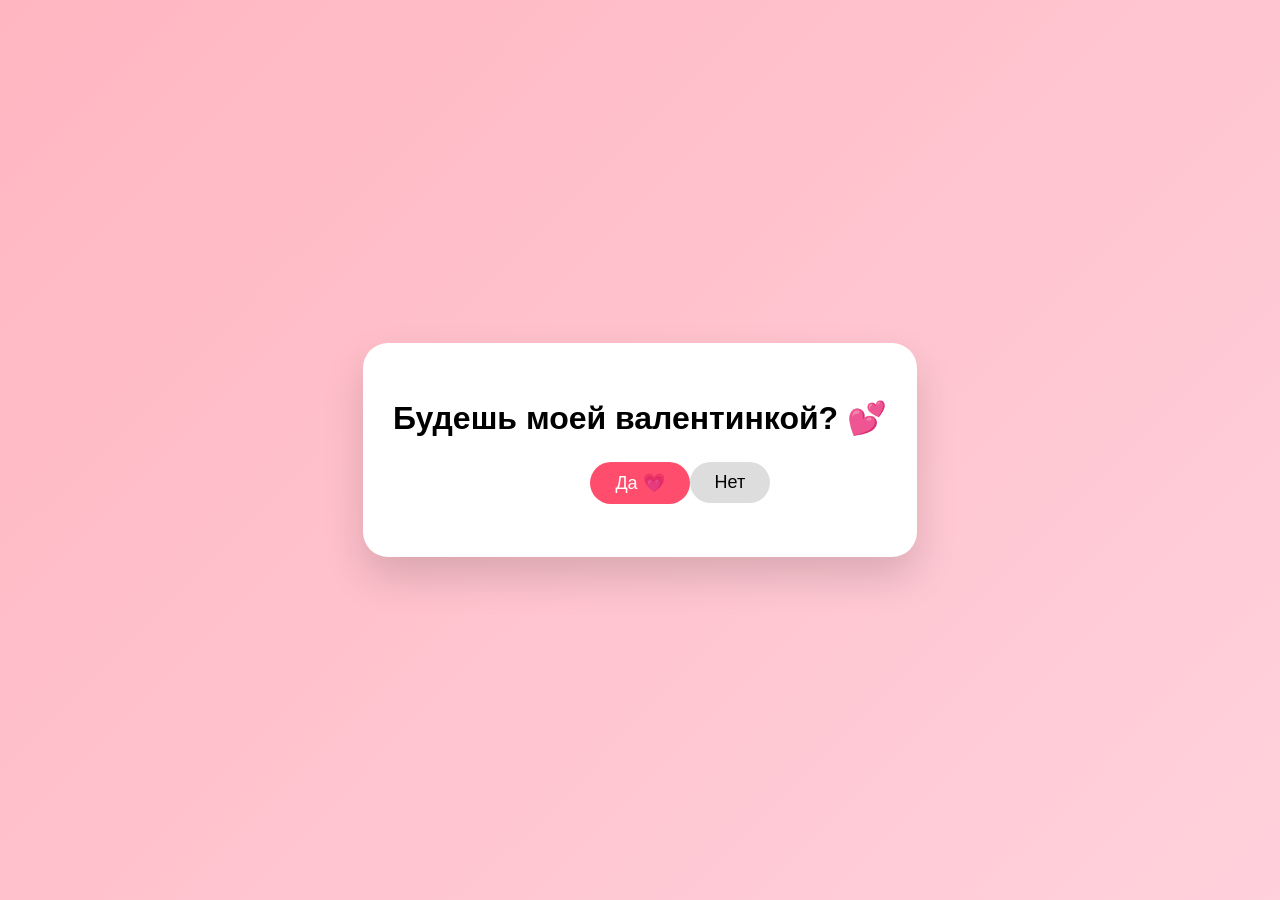
==== index.html @ 0418203a "Add files via upload" ====
<!DOCTYPE html>
<html lang="ru">
<head>
  <meta charset="UTF-8">
  <title>💖</title>
  <link rel="stylesheet" href="style.css">
</head>
<body>

  <div class="box">
    <h1>Будешь моей валентинкой? 💕</h1>

    <div class="buttons">
      <button class="yes" onclick="goYes()">Да 💗</button>
      <button class="no" id="noBtn">Нет</button>
    </div>
  </div>

  <script src="script.js"></script>
</body>
</html>
---- style.css ----
* {
  box-sizing: border-box;
}

body {
  margin: 0;
  height: 100vh;
  background: linear-gradient(135deg, #ffb6c1, #ffd1dc);
  display: flex;
  justify-content: center;
  align-items: center;
  font-family: 'Arial', sans-serif;
}

.box {
  background: white;
  padding: 35px 30px;
  border-radius: 25px;
  text-align: center;
  box-shadow: 0 20px 40px rgba(0,0,0,0.15);
}

h1 {
  margin-bottom: 25px;
}

.buttons {
  position: relative;
  height: 60px;
}

button {
  font-size: 18px;
  padding: 10px 25px;
  border-radius: 30px;
  border: none;
  cursor: pointer;
}

.yes {
  background: #ff4d6d;
  color: white;
}

.no {
  background: #ddd;
  position: absolute;
}
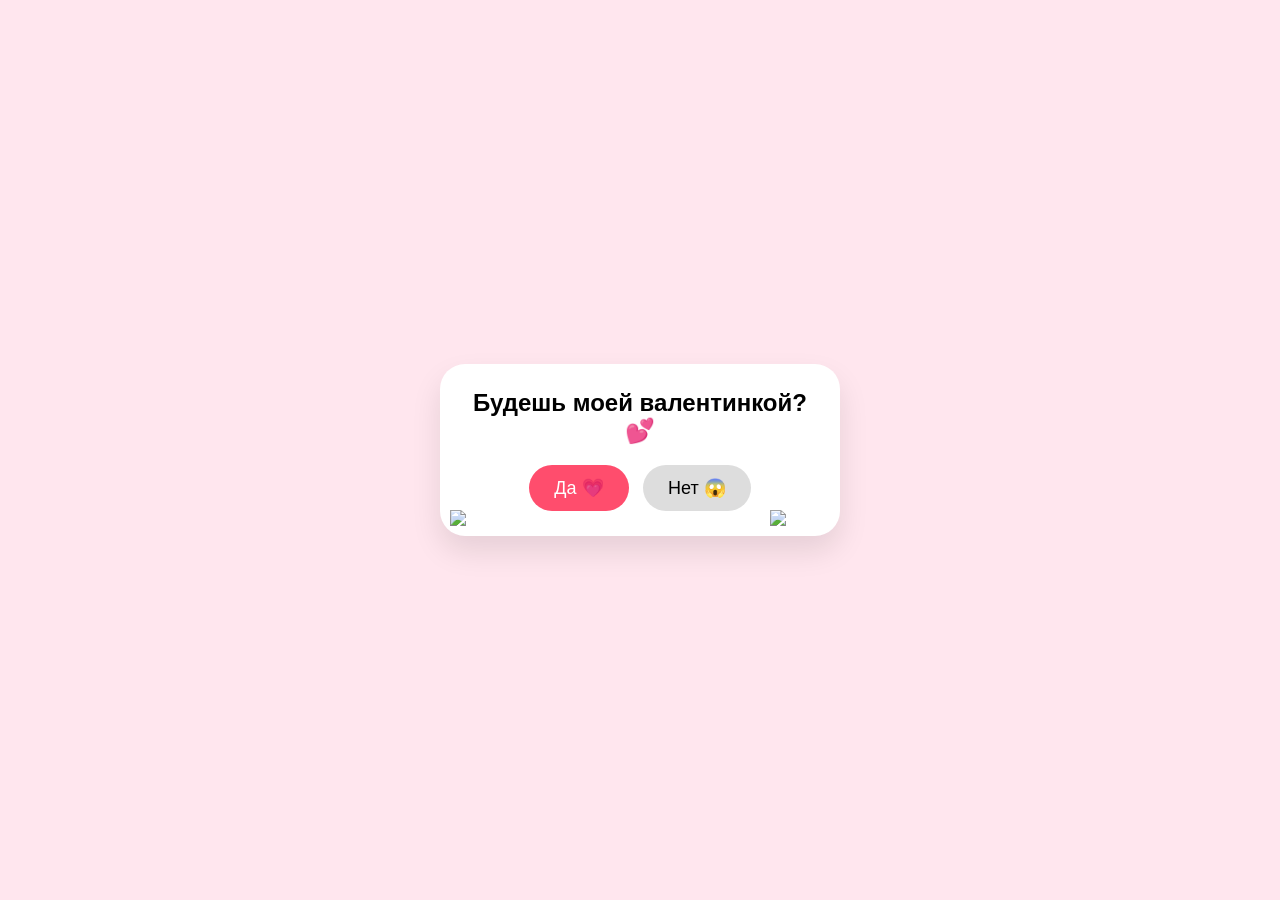
==== commit d3592aa5: "Update index.html" ====
--- a/index.html
+++ b/index.html
@@ -2,20 +2,25 @@
 <html lang="ru">
 <head>
   <meta charset="UTF-8">
-  <title>💖</title>
+  <meta name="viewport" content="width=device-width, initial-scale=1.0">
+  <title>💖 Будешь моей валентинкой?</title>
   <link rel="stylesheet" href="style.css">
 </head>
 <body>
 
-  <div class="box">
+  <div class="container">
     <h1>Будешь моей валентинкой? 💕</h1>
-
     <div class="buttons">
       <button class="yes" onclick="goYes()">Да 💗</button>
-      <button class="no" id="noBtn">Нет</button>
+      <button class="no" id="noBtn">Нет 😱</button>
     </div>
+
+    <!-- Стикеры медвежат -->
+    <img src="bear1.png" class="sticker bear1">
+    <img src="bear2.png" class="sticker bear2">
   </div>
 
   <script src="script.js"></script>
 </body>
 </html>
+
--- a/style.css
+++ b/style.css
@@ -1,48 +1,72 @@
+/* ОБЩИЕ СТИЛИ */
 * {
   box-sizing: border-box;
+  margin: 0;
+  padding: 0;
 }
 
 body {
-  margin: 0;
-  height: 100vh;
-  background: linear-gradient(135deg, #ffb6c1, #ffd1dc);
+  font-family: 'Arial', sans-serif;
+  background: #ffe6ee; /* милый розовый фон */
   display: flex;
   justify-content: center;
   align-items: center;
-  font-family: 'Arial', sans-serif;
+  height: 100vh;
 }
 
-.box {
+/* Контейнер */
+.container {
   background: white;
-  padding: 35px 30px;
   border-radius: 25px;
+  padding: 25px;
   text-align: center;
-  box-shadow: 0 20px 40px rgba(0,0,0,0.15);
+  box-shadow: 0 15px 30px rgba(0,0,0,0.1);
+  width: 90%;
+  max-width: 400px; /* чтобы на телефоне было красиво */
+  position: relative;
 }
 
+/* Заголовок */
 h1 {
-  margin-bottom: 25px;
+  margin-bottom: 20px;
+  font-size: 1.5rem;
 }
 
-.buttons {
-  position: relative;
-  height: 60px;
-}
-
+/* Кнопки */
 button {
-  font-size: 18px;
-  padding: 10px 25px;
+  padding: 12px 25px;
   border-radius: 30px;
   border: none;
+  font-size: 18px;
   cursor: pointer;
+  transition: all 0.3s ease;
+  position: relative;
 }
 
 .yes {
   background: #ff4d6d;
   color: white;
+  margin-right: 10px;
 }
 
 .no {
   background: #ddd;
+}
+
+/* Стикеры */
+.sticker {
   position: absolute;
+  width: 60px;
+  transition: all 0.3s ease;
 }
+
+.bear1 {
+  bottom: 10px;
+  left: 10px;
+}
+
+.bear2 {
+  bottom: 10px;
+  right: 10px;
+}
+
